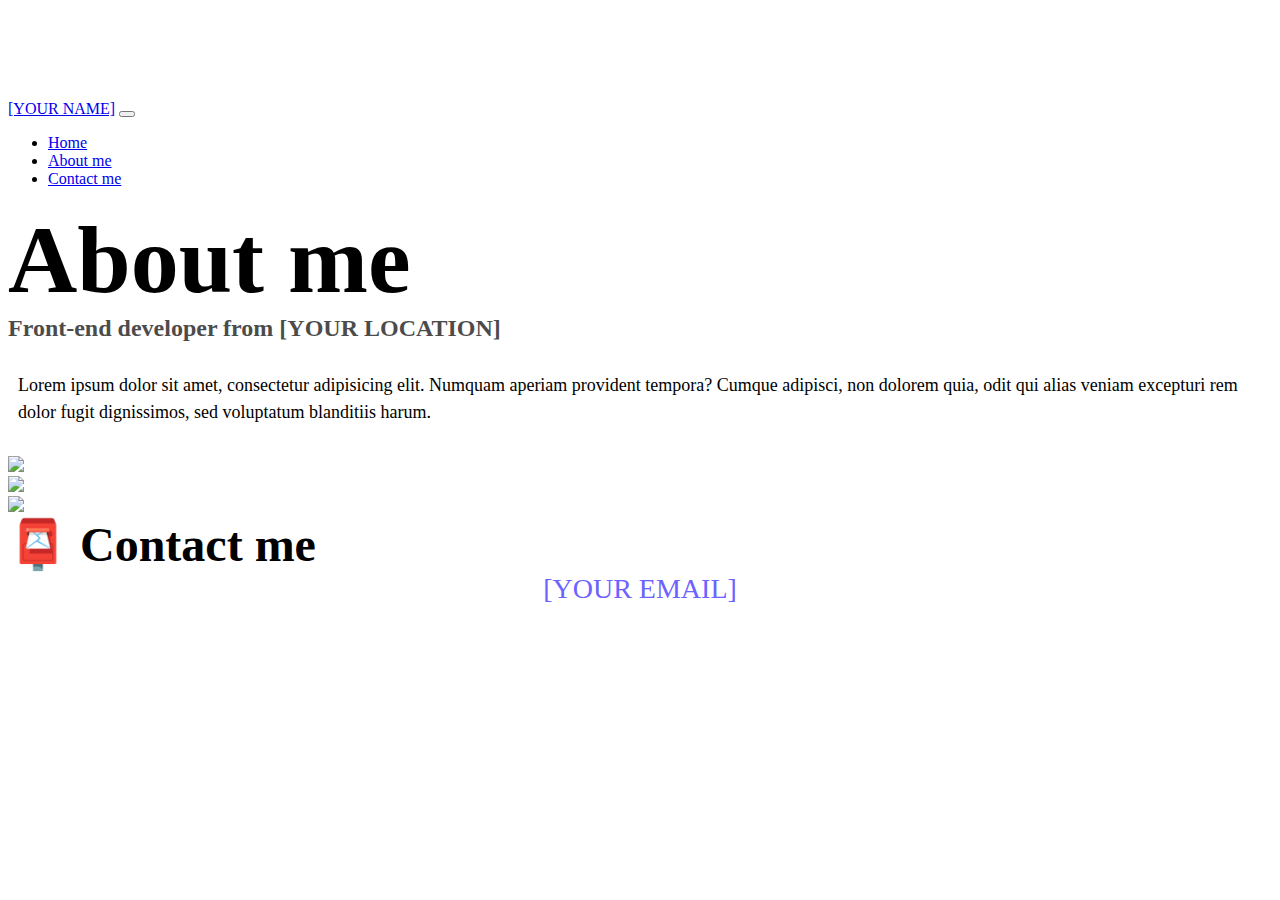
==== about.html @ a8841f13 "add starter kit" ====
<!DOCTYPE html>
<html lang="en">
  <head>
    <meta charset="UTF-8" />
    <meta http-equiv="X-UA-Compatible" content="IE=edge" />
    <meta name="viewport" content="width=device-width, initial-scale=1.0" />
    <link
      href="https://cdn.jsdelivr.net/npm/bootstrap@5.0.0-beta2/dist/css/bootstrap.min.css"
      rel="stylesheet"
      integrity="sha384-BmbxuPwQa2lc/FVzBcNJ7UAyJxM6wuqIj61tLrc4wSX0szH/Ev+nYRRuWlolflfl"
      crossorigin="anonymous"
    />
    <script
      src="https://cdn.jsdelivr.net/npm/bootstrap@5.0.0-beta2/dist/js/bootstrap.bundle.min.js"
      integrity="sha384-b5kHyXgcpbZJO/tY9Ul7kGkf1S0CWuKcCD38l8YkeH8z8QjE0GmW1gYU5S9FOnJ0"
      crossorigin="anonymous"
    ></script>
    <link rel="stylesheet" href="style.css" />
    <title>About [YOUR NAME]</title>
  </head>
  <body>
    <nav class="navbar navbar-expand-lg navbar-light bg-light fixed-top">
      <div class="container">
        <a class="navbar-brand" href="index.html">[YOUR NAME]</a>
        <button
          class="navbar-toggler"
          type="button"
          data-bs-toggle="collapse"
          data-bs-target="#navbarNav"
          aria-controls="navbarNav"
          aria-expanded="false"
          aria-label="Toggle navigation"
        >
          <span class="navbar-toggler-icon"></span>
        </button>
        <div class="collapse navbar-collapse" id="navbarNav">
          <ul class="navbar-nav">
            <li class="nav-item">
              <a class="nav-link" aria-current="page" href="index.html">Home</a>
            </li>
            <li class="nav-item">
              <a class="nav-link active" href="about.html">About me</a>
            </li>
            <li class="nav-item">
              <a class="nav-link" href="about.html#contact">Contact me</a>
            </li>
          </ul>
        </div>
      </div>
    </nav>
    <h1 class="text-center">About me</h1>
    <h3 class="text-center">Front-end developer from [YOUR LOCATION]</h3>
    <div class="about-paragraphs text-center">
      <p>
        Lorem ipsum dolor sit amet, consectetur adipisicing elit. Numquam
        aperiam provident tempora? Cumque adipisci, non dolorem quia, odit qui
        alias veniam excepturi rem dolor fugit dignissimos, sed voluptatum
        blanditiis harum.
      </p>
    </div>
    <div class="container">
      <div class="row">
        <div class="col-sm-4">
          <img src="images/yoga.png" class="img-fluid p-2 shadow rounded" />
        </div>
        <div class="col-sm-4">
          <img src="images/weather.png" class="img-fluid p-2 shadow rounded" />
        </div>
        <div class="col-sm-4">
          <img src="images/yogurt.png" class="img-fluid p-2 shadow rounded" />
        </div>
      </div>
    </div>
    <div id="contact" class="mt-5">
      <h2 class="text-center">📮 Contact me</h2>
      <a href="mailto:[YOUR EMAIL]" class="email-link"> [YOUR EMAIL] </a>
    </div>
  </body>
</html>
---- style.css ----
:root {
  --primary-color: #6c63ff;
  --secondary-color: #f5f2fe;
  --box-shadow: 0 5px 10px rgba(0, 0, 0, 0.3);
}

body {
  margin-top: 100px;
}

h1,
h2,
h3 {
  margin: 0;
}

h1 {
  font-size: 96px;
}

h2 {
  font-size: 48px;
}

h3 {
  font-size: 24px;
  opacity: 0.7;
}

p {
  font-size: 18px;
  line-height: 1.5;
}

.navigation-links {
  display: flex;
  margin-top: 40px;
  justify-content: center;
}

.navigation-links a {
  margin: 20px;
}

.primary-link {
  border-radius: 4px;
  padding: 20px 15px;
  text-decoration: none;
  text-transform: capitalize;
  background: var(--primary-color);
  box-shadow: var(--box-shadow);
  color: white;
}

.secondary-link {
  border-radius: 4px;
  padding: 20px 15px;
  text-decoration: none;
  text-transform: capitalize;
  color: var(--primary-color);
  border: 1px solid var(--primary-color);
}

.homepage-link {
  color: var(--primary-color);
  text-align: center;
  display: block;
}

.about-paragraphs {
  margin: 30px 0;
}

.about-paragraphs p {
  margin: 10px;
}

.email-link {
  display: flex;
  justify-content: center;
  color: var(--primary-color);
  font-size: 28px;
  text-decoration: none;
}

.email-link:hover {
  text-decoration: underline;
}
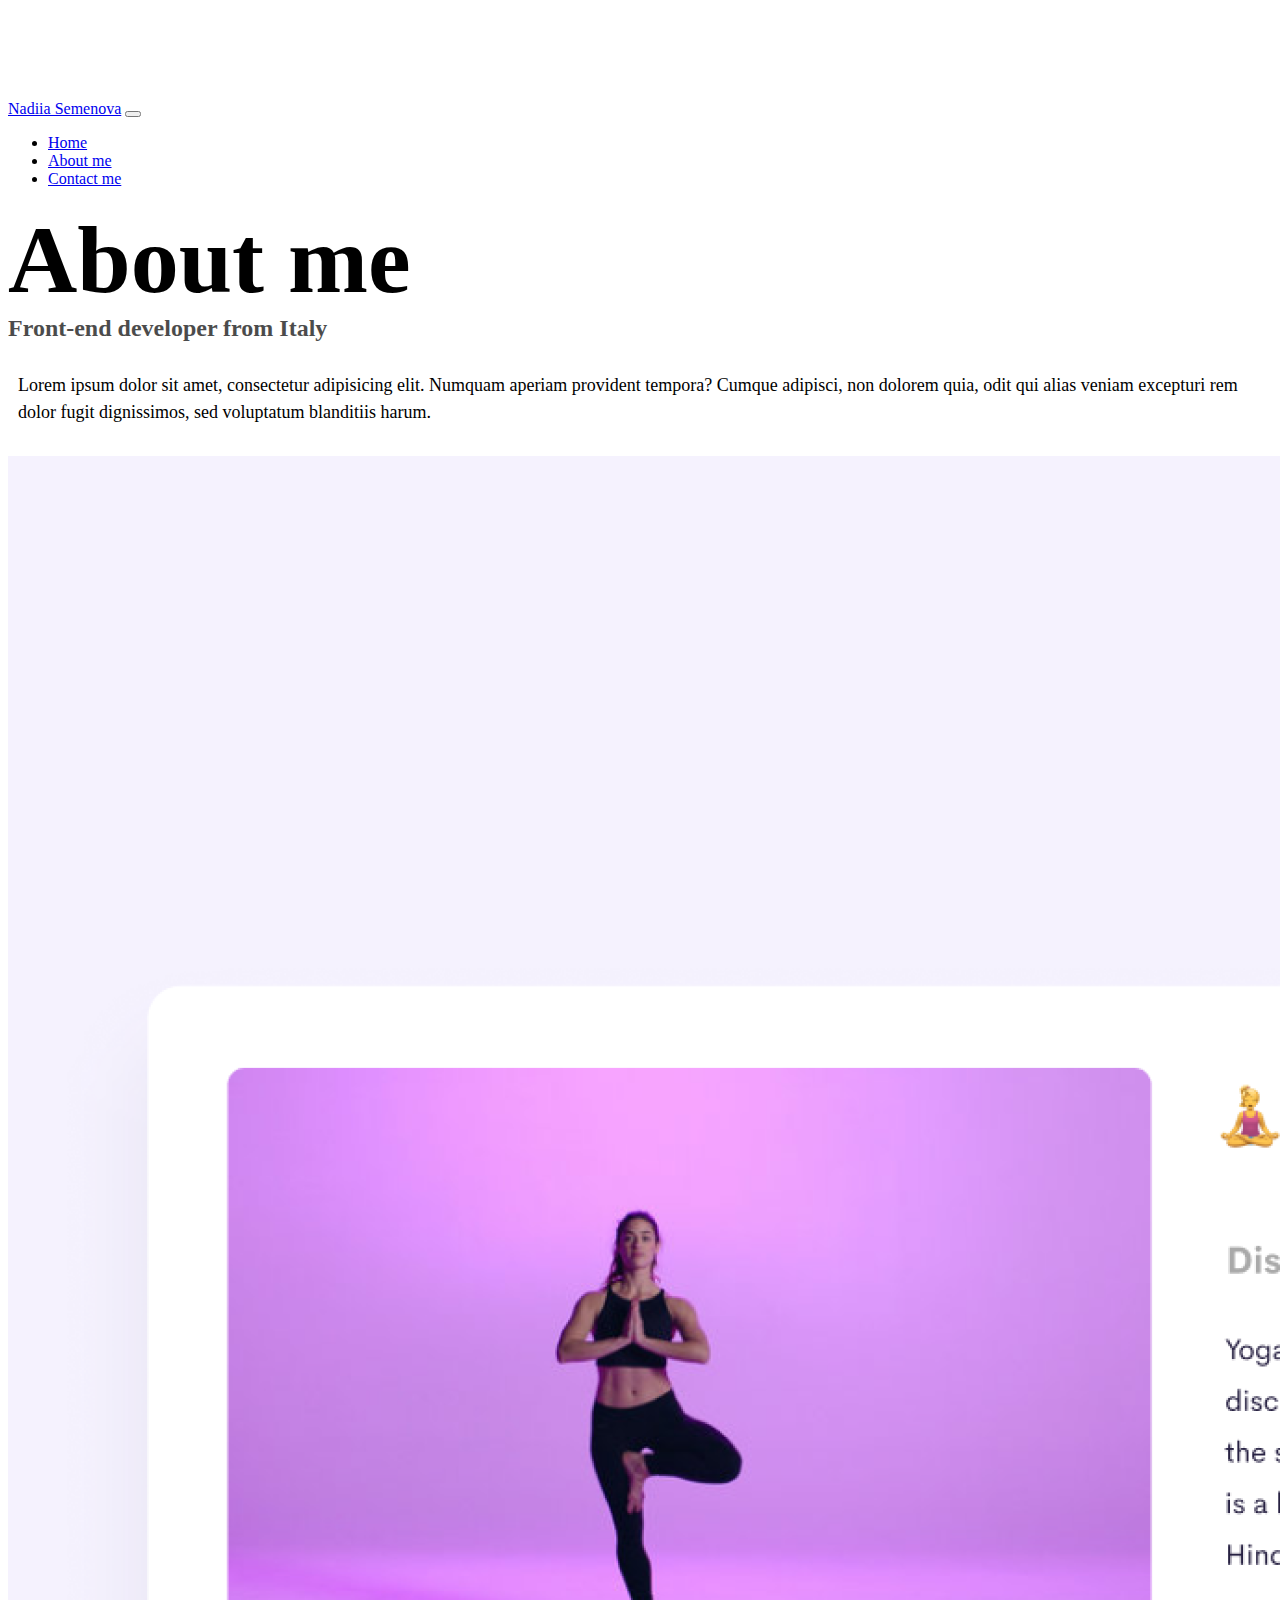
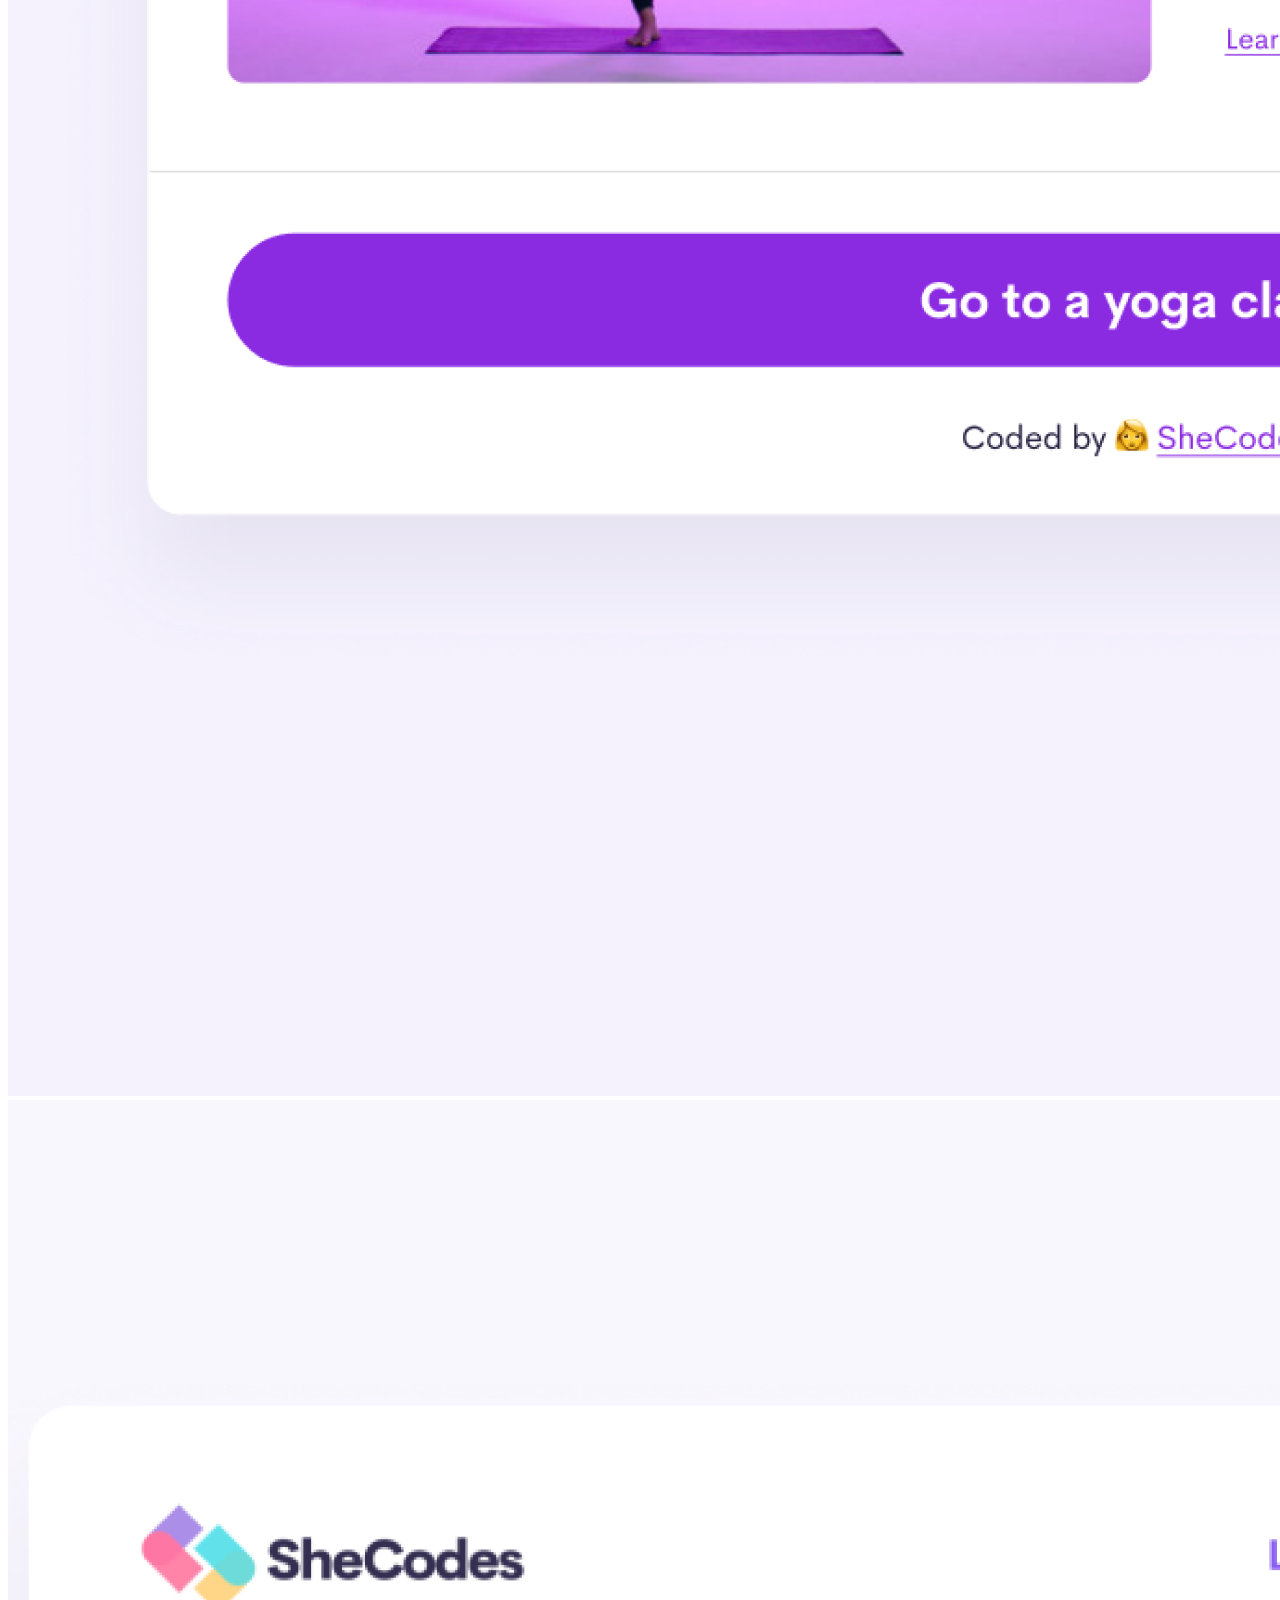
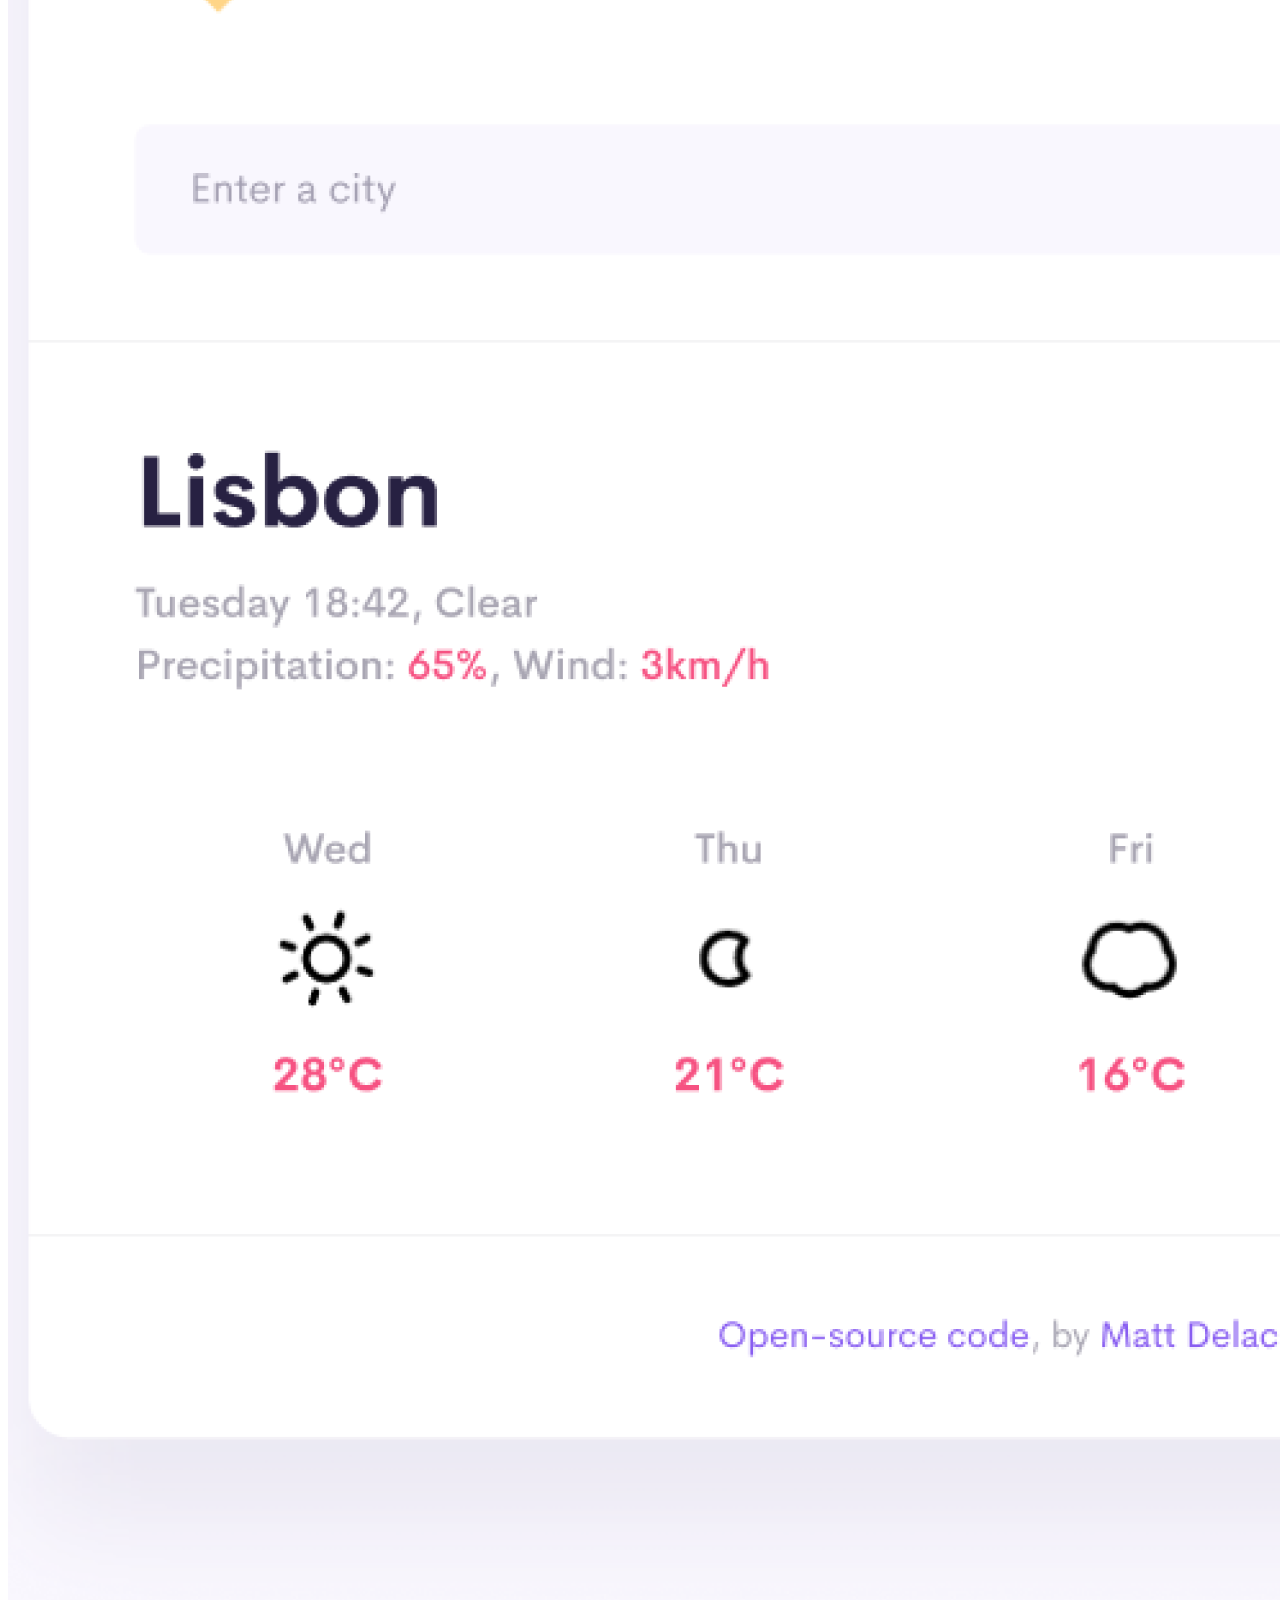
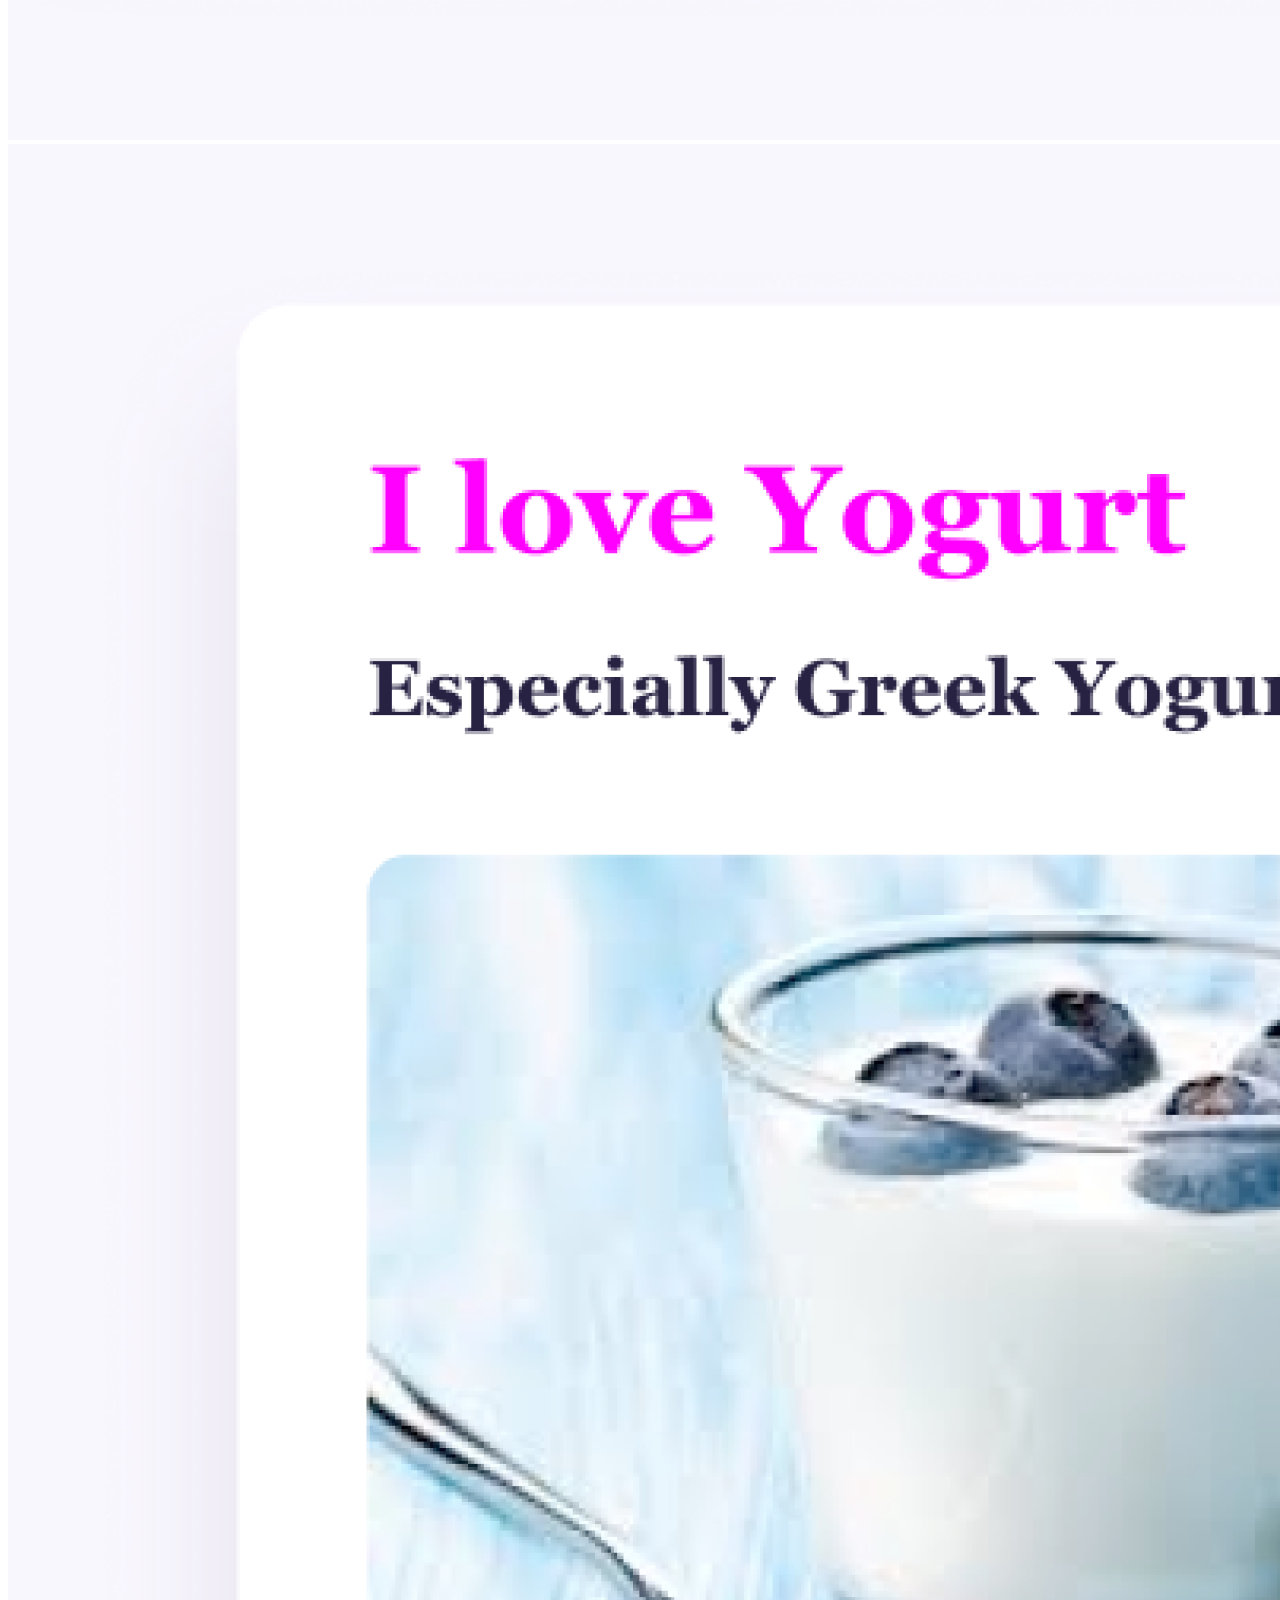
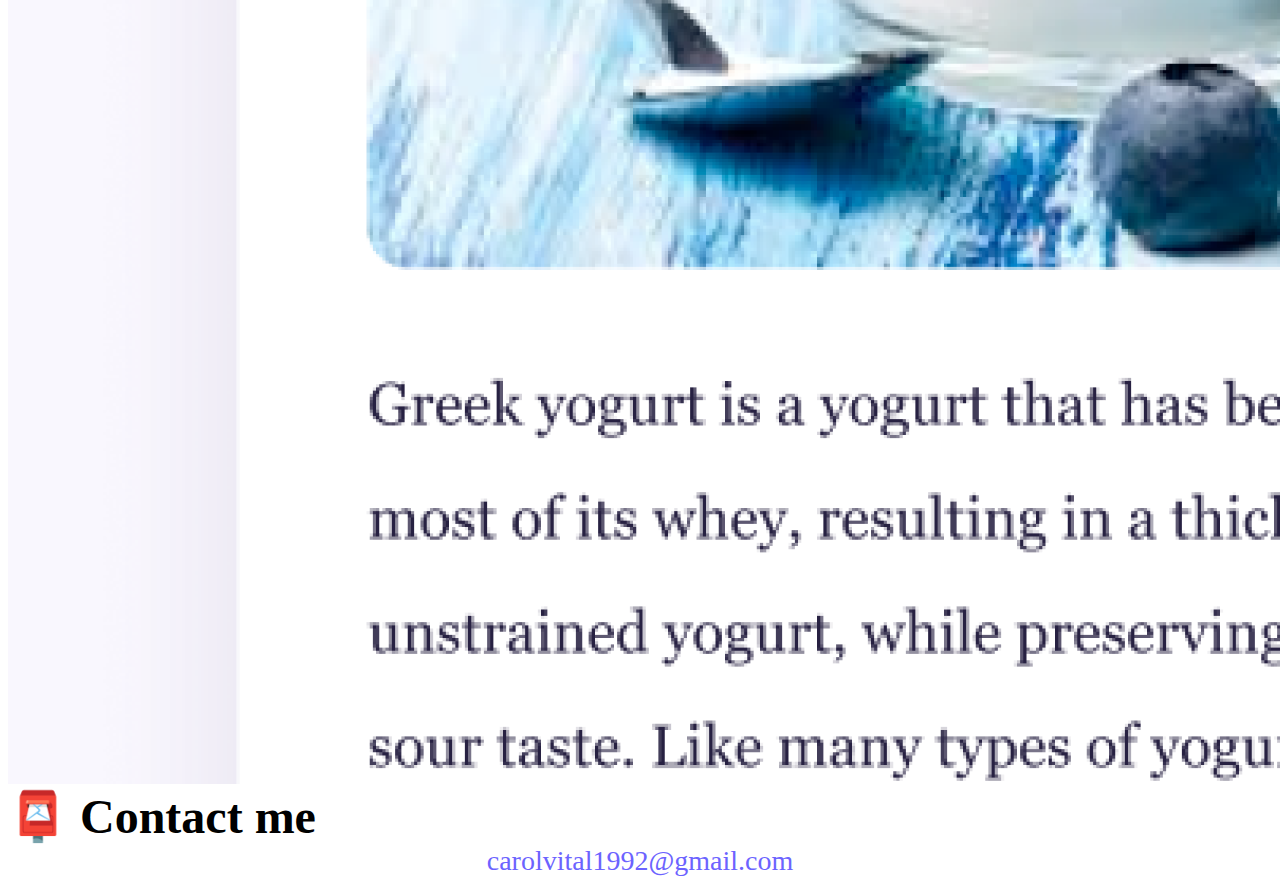
==== commit 47cf1f30: "add my info" ====
--- a/about.html
+++ b/about.html
@@ -16,12 +16,12 @@
       crossorigin="anonymous"
     ></script>
     <link rel="stylesheet" href="style.css" />
-    <title>About [YOUR NAME]</title>
+    <title>About Nadiia Semenova</title>
   </head>
   <body>
     <nav class="navbar navbar-expand-lg navbar-light bg-light fixed-top">
       <div class="container">
-        <a class="navbar-brand" href="index.html">[YOUR NAME]</a>
+        <a class="navbar-brand" href="index.html">Nadiia Semenova</a>
         <button
           class="navbar-toggler"
           type="button"
@@ -49,7 +49,7 @@
       </div>
     </nav>
     <h1 class="text-center">About me</h1>
-    <h3 class="text-center">Front-end developer from [YOUR LOCATION]</h3>
+    <h3 class="text-center">Front-end developer from Italy</h3>
     <div class="about-paragraphs text-center">
       <p>
         Lorem ipsum dolor sit amet, consectetur adipisicing elit. Numquam
@@ -73,7 +73,9 @@
     </div>
     <div id="contact" class="mt-5">
       <h2 class="text-center">📮 Contact me</h2>
-      <a href="mailto:[YOUR EMAIL]" class="email-link"> [YOUR EMAIL] </a>
+      <a href="mailto:carolvital1992@gmail.com" class="email-link">
+        carolvital1992@gmail.com
+      </a>
     </div>
   </body>
 </html>
